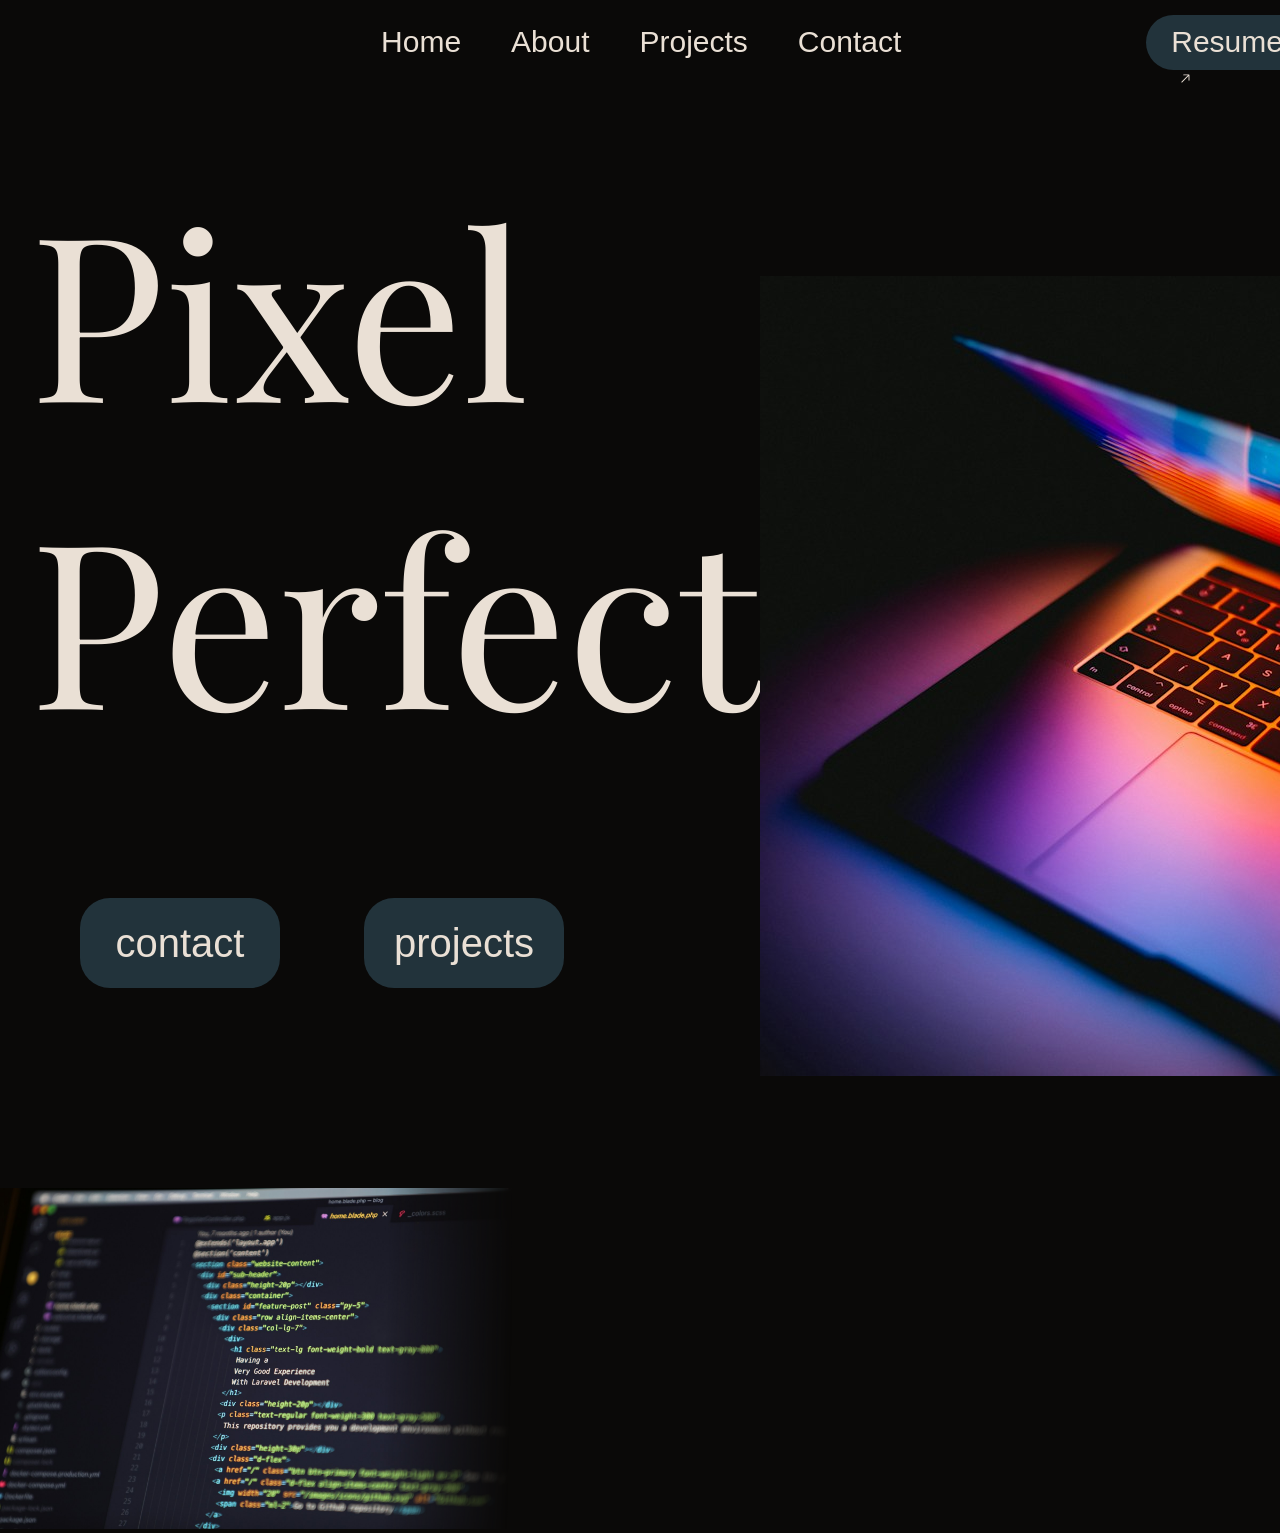
==== index.html @ c18fd6f5 "Add initial website structure with navigation, hero, about, projects, and contact sections - Created" ====
<!doctype html>
<html lang="en">
  <head>
    <meta charset="UTF-8" />
    <meta name="viewport" content="width=device-width, initial-scale=1.0" />
    <title>Kavindu Dombagammana</title>
    <link rel="stylesheet" href="style.css" />
  </head>
  <body>
    <div id="nav-bar">
      <nav>
        
        <a href="#hero-section">Home</a>
        <a href="#about-me-section">About</a>
        <a href="#projects-section">Projects</a>
        <a href="#contact-section">Contact</a>
        <a href="#" id="resume-box">Resume
            <svg
            style="padding-left: 7px;"
              xmlns="http://www.w3.org/2000/svg"
              width="0.5em"
              height="0.5em"
              viewBox="0 0 25 25"
            >
              <title>arrow-angular-top-right</title>
              <path
                fill="currentColor"
                d="M18.92 6.05a.75.75 0 0 0-.598-.297L9.327 5.75a.75.75 0 1 0 0 1.5l7.19.002l-10.72 10.72a.75.75 0 0 0 1.061 1.06L17.573 8.318l.002 7.177a.75.75 0 0 0 1.5-.001l-.003-8.933a.75.75 0 0 0-.152-.51"
              />
            </svg>
          </a>
      </nav>
    </div>

    <section id="hero-section">
        <div id="hero-left">
            <p id="hero-text">Pixel Perfect</p>
            <button>contact</button>
            <button>projects</button>
        </div>
        
        <div id="hero-img">
            <img src="assets\img\hero_img.jpg" alt="hero-img">
        </div>
    </section>
        
    <section id="about-me-section">
        <img src="assets\img\about_me.png" alt="about-me">
    </section>

    <section id="projects-section"></section>

    <section id="contact-section"></section>

    <script src="js/app.js"></script>
  </body>
</html>
---- style.css ----
@import url('https://fonts.googleapis.com/css2?family=Clarity+City:ital,wght@0,100..900;1,100..900&family=Playfair+Display:ital,wght@0,400..900;1,400..900&display=swap');
*{
    padding: 0pc;
    margin: 0px;
}
body{
    background-color: #0a0908;
}
#nav-bar nav{
    padding-left: 30%;
    display: flex;
    justify-content: center;
    align-items: center;
    font-family: "Clarity City", sans-serif;
}
#nav-bar #resume-box{
    background-color: #22333b;
    border-radius: 30px;
    height: 20px;
    padding-top: 10px;
    justify-content: center;
    align-content: center;
    cursor: pointer;
    transition: transform 0.2s cubic-bezier(0.34, 1.56, 0.64, 1);
    user-select: none;
    margin-left: 220px;
}
#nav-bar a{
    text-decoration: none;
    color: #eae0d5;
    padding: 25px;
    font-size: 30px;
    cursor: pointer;
    transition: transform 0.2s cubic-bezier(0.34, 1.56, 0.64, 1);
    user-select: none;
}
#nav-bar a:hover{
    transform: scale(1.2);
}
#resume-box:hover{
    transform: scale(1.1);
}

/* Hero Section */
#hero-section{
    padding-top: 70px;
}
#hero-section #hero-text {
    font-family: "Playfair Display", serif;
    font-size: 230px;
    width: 50%;
    margin-left: 30px;
    color: #eae0d5;
}
#hero-left button{
    border-radius: 30px;
    width: 200px;
    height: 90px;
    margin-left: 80px;
    margin-top: 130px;
    font-family: "Clarity City", sans-serif;
    font-size: 40px;
    cursor: pointer;
    transition: transform 0.2s cubic-bezier(0.34, 1.56, 0.64, 1);
    user-select: none;
    background-color: #22333b;
    color: #eae0d5;
    border-style: none;
}
#hero-section{
    display: flex;
}
#hero-left button:hover{
    transform: scale(1.1);
}

#hero-img{
    width: 600px;
    height: 600px;
    align-self: center;
    margin-top: 10px;
    margin-right: 100px;
}

/* About Me Section */

#about-me-section{
    padding-top: 200px;
}

#about-me-section img{
    width: 40%;
}
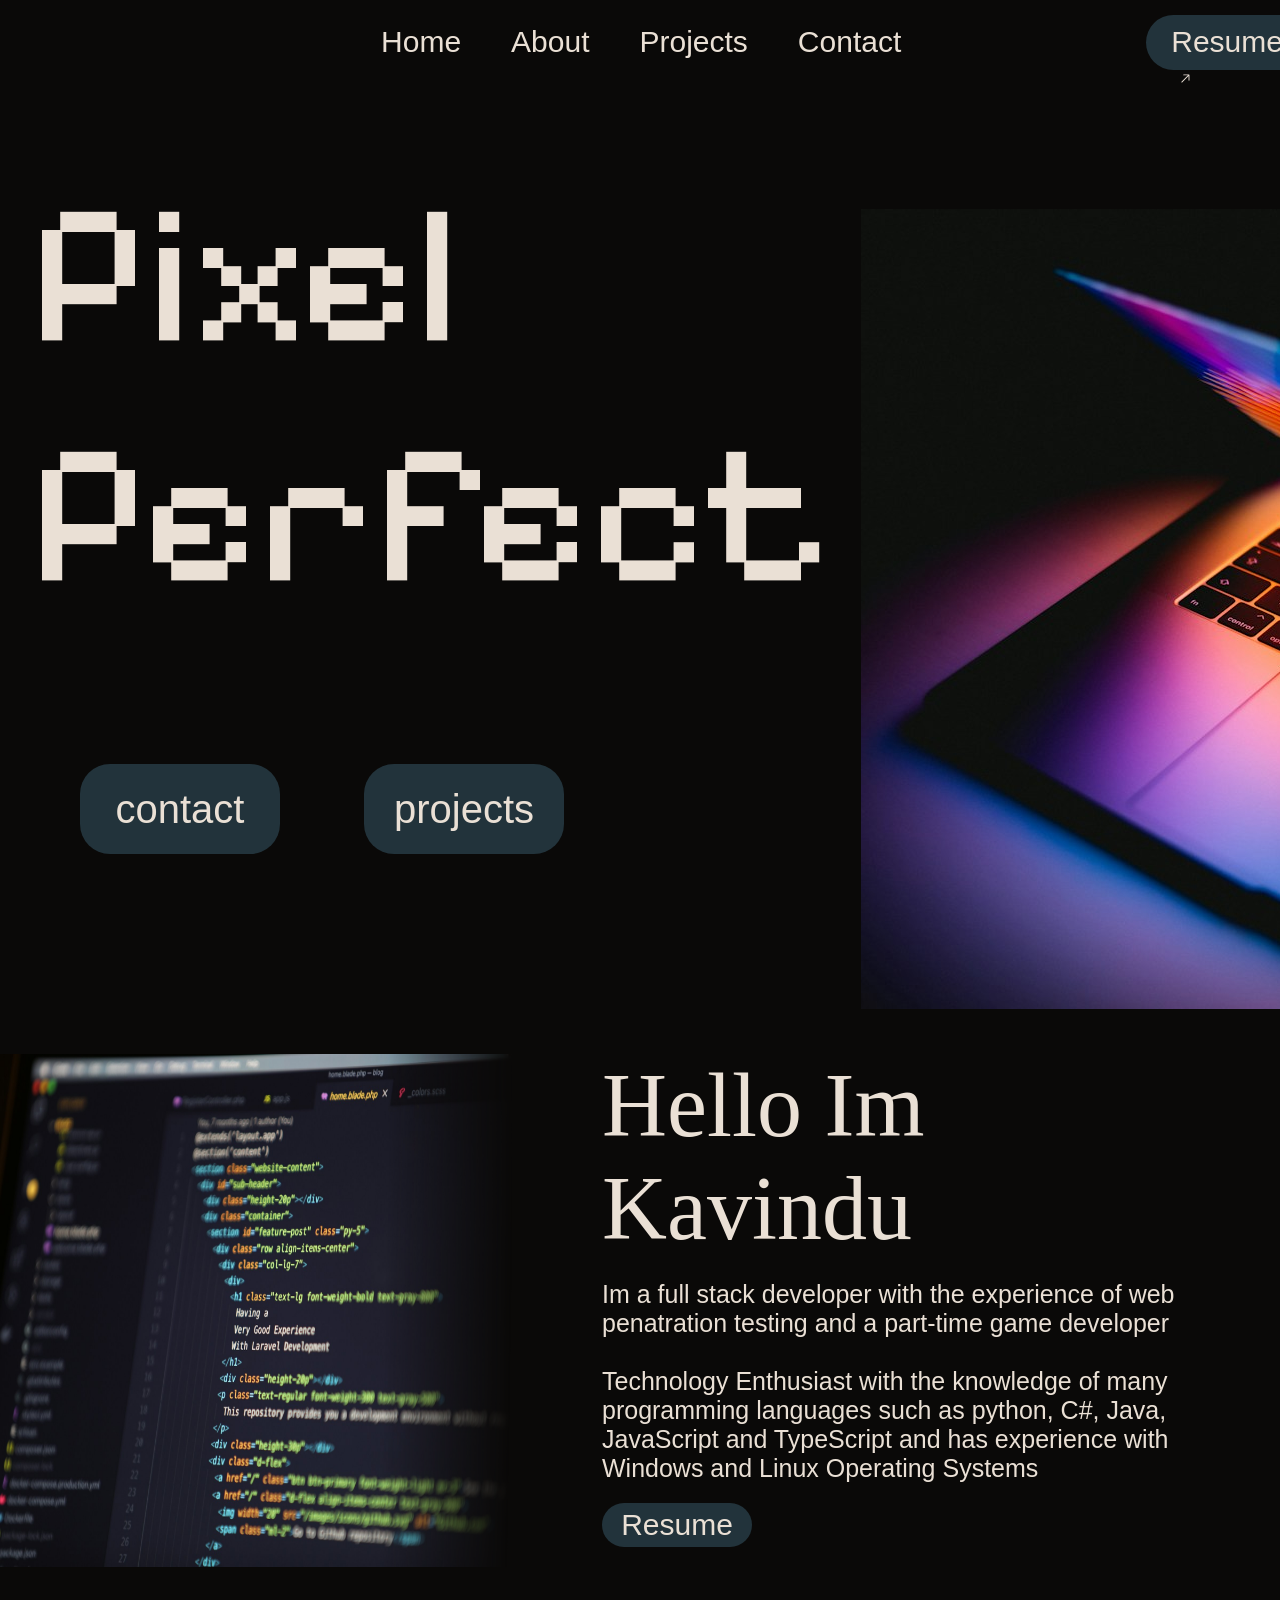
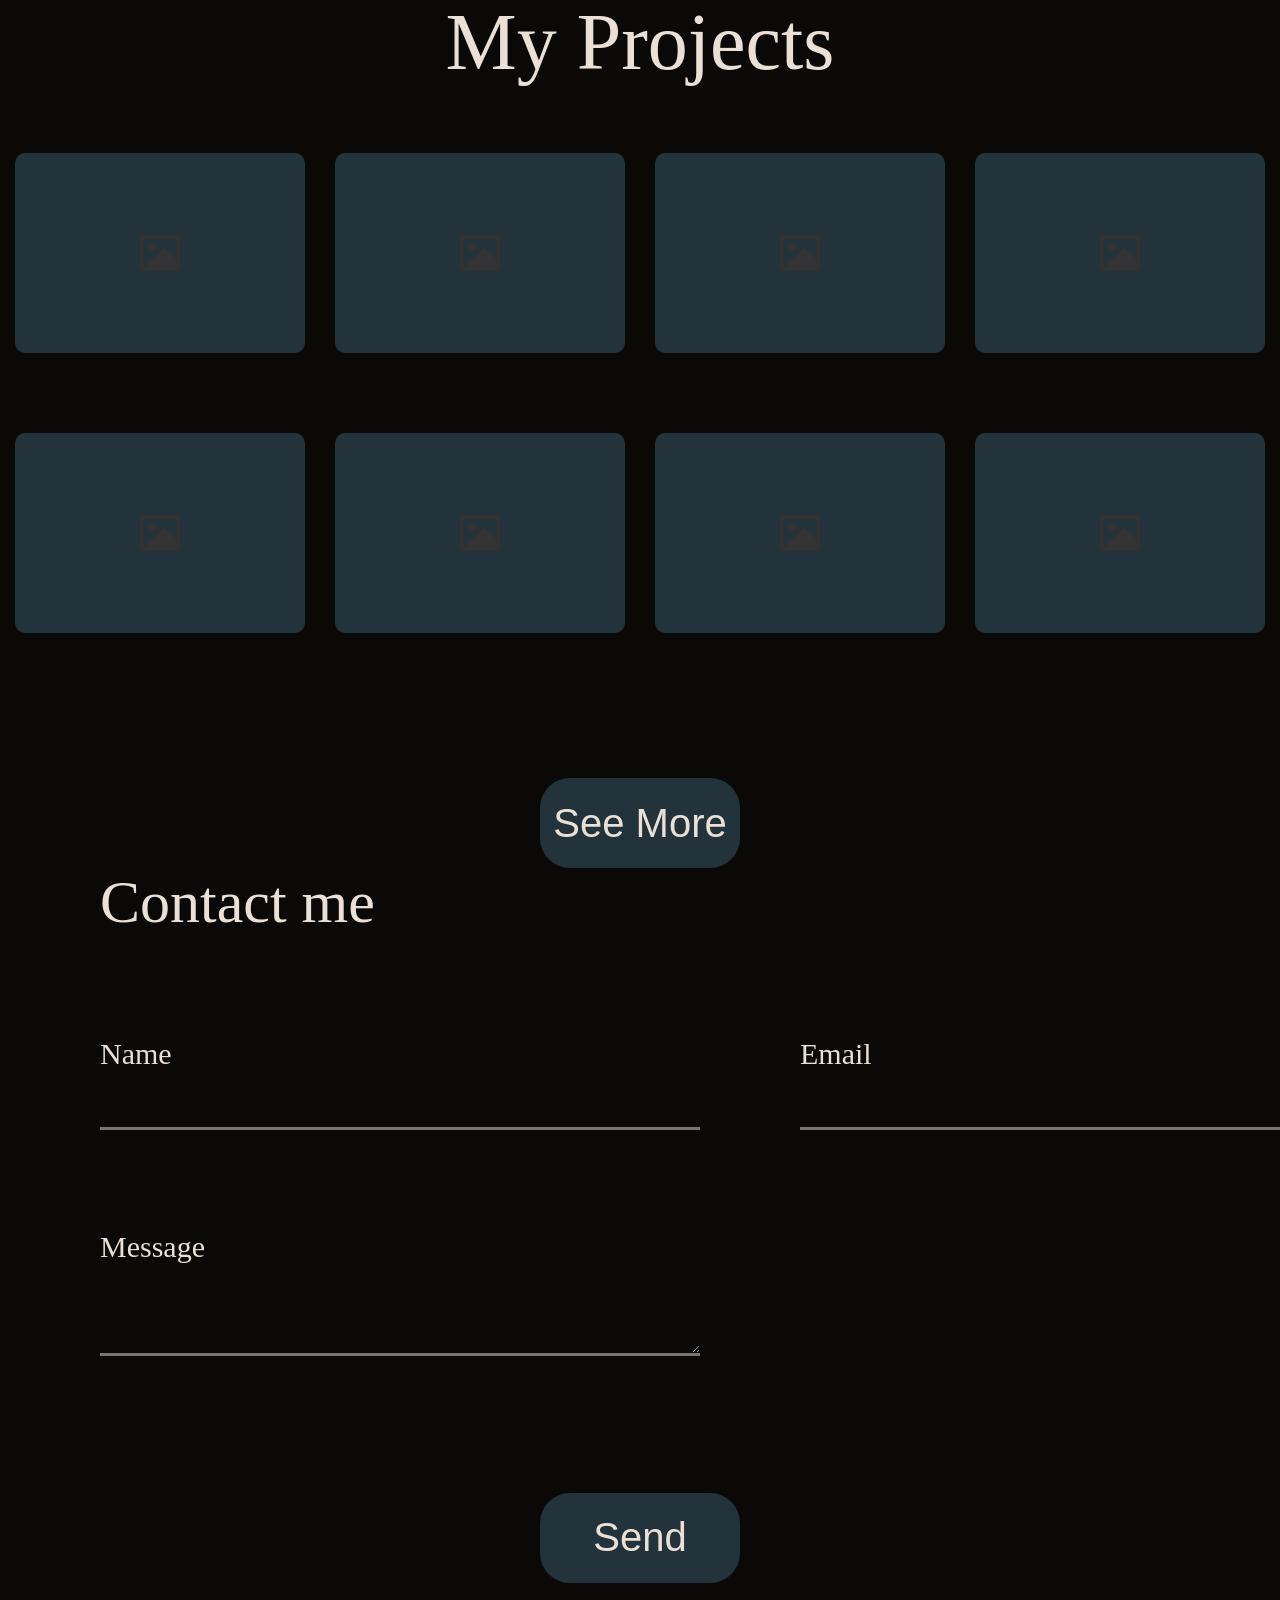
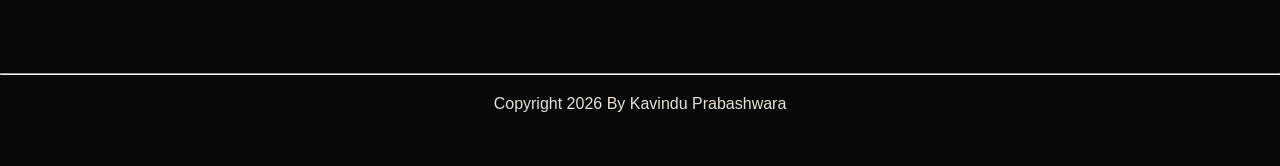
==== commit 5bac335d: "Enhance About Me and Projects sections with content and styling improvements" ====
--- a/index.html
+++ b/index.html
@@ -46,12 +46,119 @@
         
     <section id="about-me-section">
         <img src="assets\img\about_me.png" alt="about-me">
+        <div>
+          <p id="super-text">Hello Im Kavindu</p>
+          <p id="sub-text">Im a full stack developer with the experience of web penatration testing and a part-time game developer <br><br>
+          Technology Enthusiast with the knowledge of many programming languages such as python, C#, Java, JavaScript and TypeScript and has experience with Windows and Linux Operating Systems</p>
+
+          <button>Resume</button>
+        </div>
     </section>
 
-    <section id="projects-section"></section>
+    <section id="projects-section">
+      <center>
+        <p id="title">My Projects</p>
+      </center>
+      <div id="projects-section-card">
+        <div class="card">
+          <svg xmlns="http://www.w3.org/2000/svg" viewBox="0 0 24 24"><path d="M20 5H4V19L13.2923 9.70649C13.6828 9.31595 14.3159 9.31591 14.7065 9.70641L20 15.0104V5ZM2 3.9934C2 3.44476 2.45531 3 2.9918 3H21.0082C21.556 3 22 3.44495 22 3.9934V20.0066C22 20.5552 21.5447 21 21.0082 21H2.9918C2.44405 21 2 20.5551 2 20.0066V3.9934ZM8 11C6.89543 11 6 10.1046 6 9C6 7.89543 6.89543 7 8 7C9.10457 7 10 7.89543 10 9C10 10.1046 9.10457 11 8 11Z"></path></svg>
+          <div class="card__content">
+            <p class="card__title">Project Name</p>
+            <p class="card__description">Project Description</p>
+          </div>
+        </div>
+        <div class="card">
+          <svg xmlns="http://www.w3.org/2000/svg" viewBox="0 0 24 24"><path d="M20 5H4V19L13.2923 9.70649C13.6828 9.31595 14.3159 9.31591 14.7065 9.70641L20 15.0104V5ZM2 3.9934C2 3.44476 2.45531 3 2.9918 3H21.0082C21.556 3 22 3.44495 22 3.9934V20.0066C22 20.5552 21.5447 21 21.0082 21H2.9918C2.44405 21 2 20.5551 2 20.0066V3.9934ZM8 11C6.89543 11 6 10.1046 6 9C6 7.89543 6.89543 7 8 7C9.10457 7 10 7.89543 10 9C10 10.1046 9.10457 11 8 11Z"></path></svg>
+          <div class="card__content">
+            <p class="card__title">Project Name</p>
+            <p class="card__description">Project Description</p>
+          </div>
+        </div>
+        <div class="card">
+          <svg xmlns="http://www.w3.org/2000/svg" viewBox="0 0 24 24"><path d="M20 5H4V19L13.2923 9.70649C13.6828 9.31595 14.3159 9.31591 14.7065 9.70641L20 15.0104V5ZM2 3.9934C2 3.44476 2.45531 3 2.9918 3H21.0082C21.556 3 22 3.44495 22 3.9934V20.0066C22 20.5552 21.5447 21 21.0082 21H2.9918C2.44405 21 2 20.5551 2 20.0066V3.9934ZM8 11C6.89543 11 6 10.1046 6 9C6 7.89543 6.89543 7 8 7C9.10457 7 10 7.89543 10 9C10 10.1046 9.10457 11 8 11Z"></path></svg>
+          <div class="card__content">
+            <p class="card__title">Project Name</p>
+            <p class="card__description">Project Description</p>
+          </div>
+        </div>
+        <div class="card">
+          <svg xmlns="http://www.w3.org/2000/svg" viewBox="0 0 24 24"><path d="M20 5H4V19L13.2923 9.70649C13.6828 9.31595 14.3159 9.31591 14.7065 9.70641L20 15.0104V5ZM2 3.9934C2 3.44476 2.45531 3 2.9918 3H21.0082C21.556 3 22 3.44495 22 3.9934V20.0066C22 20.5552 21.5447 21 21.0082 21H2.9918C2.44405 21 2 20.5551 2 20.0066V3.9934ZM8 11C6.89543 11 6 10.1046 6 9C6 7.89543 6.89543 7 8 7C9.10457 7 10 7.89543 10 9C10 10.1046 9.10457 11 8 11Z"></path></svg>
+          <div class="card__content">
+            <p class="card__title">Project Name</p>
+            <p class="card__description">Project Description</p>
+          </div>
+        </div>
+      </div>
 
-    <section id="contact-section"></section>
+      <div id="projects-section-card">
+        <div class="card">
+          <svg xmlns="http://www.w3.org/2000/svg" viewBox="0 0 24 24"><path d="M20 5H4V19L13.2923 9.70649C13.6828 9.31595 14.3159 9.31591 14.7065 9.70641L20 15.0104V5ZM2 3.9934C2 3.44476 2.45531 3 2.9918 3H21.0082C21.556 3 22 3.44495 22 3.9934V20.0066C22 20.5552 21.5447 21 21.0082 21H2.9918C2.44405 21 2 20.5551 2 20.0066V3.9934ZM8 11C6.89543 11 6 10.1046 6 9C6 7.89543 6.89543 7 8 7C9.10457 7 10 7.89543 10 9C10 10.1046 9.10457 11 8 11Z"></path></svg>
+          <div class="card__content">
+            <p class="card__title">Project Name</p>
+            <p class="card__description">Project Description</p>
+          </div>
+        </div>
+        <div class="card">
+          <svg xmlns="http://www.w3.org/2000/svg" viewBox="0 0 24 24"><path d="M20 5H4V19L13.2923 9.70649C13.6828 9.31595 14.3159 9.31591 14.7065 9.70641L20 15.0104V5ZM2 3.9934C2 3.44476 2.45531 3 2.9918 3H21.0082C21.556 3 22 3.44495 22 3.9934V20.0066C22 20.5552 21.5447 21 21.0082 21H2.9918C2.44405 21 2 20.5551 2 20.0066V3.9934ZM8 11C6.89543 11 6 10.1046 6 9C6 7.89543 6.89543 7 8 7C9.10457 7 10 7.89543 10 9C10 10.1046 9.10457 11 8 11Z"></path></svg>
+          <div class="card__content">
+            <p class="card__title">Project Name</p>
+            <p class="card__description">Project Description</p>
+          </div>
+        </div>
+        <div class="card">
+          <svg xmlns="http://www.w3.org/2000/svg" viewBox="0 0 24 24"><path d="M20 5H4V19L13.2923 9.70649C13.6828 9.31595 14.3159 9.31591 14.7065 9.70641L20 15.0104V5ZM2 3.9934C2 3.44476 2.45531 3 2.9918 3H21.0082C21.556 3 22 3.44495 22 3.9934V20.0066C22 20.5552 21.5447 21 21.0082 21H2.9918C2.44405 21 2 20.5551 2 20.0066V3.9934ZM8 11C6.89543 11 6 10.1046 6 9C6 7.89543 6.89543 7 8 7C9.10457 7 10 7.89543 10 9C10 10.1046 9.10457 11 8 11Z"></path></svg>
+          <div class="card__content">
+            <p class="card__title">Project Name</p>
+            <p class="card__description">Project Description</p>
+          </div>
+        </div>
+        <div class="card">
+          <svg xmlns="http://www.w3.org/2000/svg" viewBox="0 0 24 24"><path d="M20 5H4V19L13.2923 9.70649C13.6828 9.31595 14.3159 9.31591 14.7065 9.70641L20 15.0104V5ZM2 3.9934C2 3.44476 2.45531 3 2.9918 3H21.0082C21.556 3 22 3.44495 22 3.9934V20.0066C22 20.5552 21.5447 21 21.0082 21H2.9918C2.44405 21 2 20.5551 2 20.0066V3.9934ZM8 11C6.89543 11 6 10.1046 6 9C6 7.89543 6.89543 7 8 7C9.10457 7 10 7.89543 10 9C10 10.1046 9.10457 11 8 11Z"></path></svg>
+          <div class="card__content">
+            <p class="card__title">Project Name</p>
+            <p class="card__description">Project Description</p>
+          </div>
+        </div>
+      </div>
 
+      <center>
+        <button id="github-button">See More</button>
+      </center>
+      
+    </section>
+
+    <section id="contact-section">
+      <p>Contact me</p>
+      <form id="contact-form">
+        <div id="form-first-row">
+          <div>
+            <label for="txtName">Name</label>
+            <input type="text" id="txtName" style="color: #eae0d5; font-size: 20px;">
+          </div>
+          <div>
+            <label for="txtEmail">Email</label>
+            <input type="text" id="txtEmail" style="color: #eae0d5; font-size: 20px;">
+          </div>
+          
+        </div>
+        <div id="form-second-row">
+          <label for="txtMessage">Message</label>
+          <textarea name="txtMessage" id="txtMessage" style="color: #eae0d5; font-size: 20px;" rows="6" cols="50"></textarea>
+        </div>
+        <center>
+          <button id="send-message">Send</button>
+        </center>
+        
+        
+      </form>
+    </section>
+    <footer>
+      <hr style="margin-top: 90px;">
+      <center>
+        <p style="font-family: Clarity City, sans-serif; color: #eae0d5; padding-top: 20px; padding-bottom: 50px;">Copyright 2026 By Kavindu Prabashwara</p>
+      </center>
+      
+    </footer>
     <script src="js/app.js"></script>
   </body>
 </html>
--- a/style.css
+++ b/style.css
@@ -1,11 +1,13 @@
-@import url('https://fonts.googleapis.com/css2?family=Clarity+City:ital,wght@0,100..900;1,100..900&family=Playfair+Display:ital,wght@0,400..900;1,400..900&display=swap');
+@import url('https://fonts.googleapis.com/css2?family=Clarity+City:ital,wght@0,100..900;1,100..900&family=Pixelify+Sans:wght@400..700&family=Playfair+Display:ital,wght@0,400..900;1,400..900&display=swap');
 *{
     padding: 0pc;
     margin: 0px;
+    scroll-behavior: smooth;
 }
 body{
     background-color: #0a0908;
 }
+
 #nav-bar nav{
     padding-left: 30%;
     display: flex;
@@ -46,8 +48,9 @@
     padding-top: 70px;
 }
 #hero-section #hero-text {
-    font-family: "Playfair Display", serif;
-    font-size: 230px;
+    font-family: "Pixelify Sans", sans-serif;
+    font-size: 200px;
+    margin-right: 30px;
     width: 50%;
     margin-left: 30px;
     color: #eae0d5;
@@ -85,9 +88,212 @@
 /* About Me Section */
 
 #about-me-section{
+    display: flex;
     padding-top: 200px;
+    color: #eae0d5;
 }
 
 #about-me-section img{
     width: 40%;
+    display: block;
+}
+#about-me-section div{
+    width: 50%;
+    display: block;
+    padding-left: 90px;
+}
+#about-me-section #super-text{
+    font-size: 90px;
+}
+#about-me-section #sub-text{
+    font-family: "Clarity City", sans-serif;
+    padding-top: 20px;
+    font-size: 25px;
+}
+#about-me-section button{
+    padding: 5px;
+    margin-top: 20px;
+    margin-bottom: 20px;
+    font-size: 30px;
+    width: 150px;
+    background-color: #22333b;
+    border-style: none;
+    color: #eae0d5;
+    border-radius: 50px;
+    font-family: "Clarity City", sans-serif;
+    font-size: 30px;
+    cursor: pointer;
+    transition: transform 0.2s cubic-bezier(0.34, 1.56, 0.64, 1);
+    user-select: none;
+}
+#about-me-section button:hover{
+    transform: scale(1.1);
+}
+#projects-section{
+    margin-top: 30px;
+}
+#projects-section-card{
+    margin-top: 50px;
+    display: flex;
+    justify-content: center;
+}
+#projects-section #title{
+    color: #eae0d5;
+    font-size: 80px;
+}
+/* From Uiverse.io by gharsh11032000 */ 
+.card {
+  position: relative;
+  width: 300px;
+  height: 200px;
+  background-color: #22333b;
+  border-radius: 10px;
+  display: flex;
+  align-items: center;
+  justify-content: center;
+  overflow: hidden;
+  perspective: 1000px;
+  transition: all 0.6s cubic-bezier(0.175, 0.885, 0.32, 1.275);
+  margin: 15px;
+  
+}
+
+.card svg {
+  width: 48px;
+  fill: #333;
+  transition: all 0.6s cubic-bezier(0.175, 0.885, 0.32, 1.275);
+}
+
+.card:hover {
+  transform: scale(1.05);
+  box-shadow: 0 8px 16px rgba(255, 255, 255, 0.2);
+}
+
+.card__content {
+  position: absolute;
+  top: 0;
+  left: 0;
+  width: 100%;
+  height: 100%;
+  padding: 20px;
+  box-sizing: border-box;
+  background-color: #f2f2f2;
+  transform: rotateX(-90deg);
+  transform-origin: bottom;
+  transition: all 0.6s cubic-bezier(0.175, 0.885, 0.32, 1.275);
+}
+
+.card:hover .card__content {
+  transform: rotateX(0deg);
+}
+
+.card__title {
+  margin: 0;
+  font-size: 24px;
+  color: #333;
+  font-weight: 700;
+}
+
+.card:hover svg {
+  scale: 0;
+}
+
+.card__description {
+  margin: 10px 0 0;
+  font-size: 14px;
+  color: #777;
+  line-height: 1.4;
+}
+
+#github-button {
+    border-radius: 30px;
+    width: 200px;
+    height: 90px;
+    margin-top: 130px;
+    font-family: "Clarity City", sans-serif;
+    font-size: 40px;
+    cursor: pointer;
+    transition: transform 0.2s cubic-bezier(0.34, 1.56, 0.64, 1);
+    user-select: none;
+    background-color: #22333b;
+    color: #eae0d5;
+    border-style: none;
+}
+#github-button:hover{
+    transform: scale(1.1);
+}
+
+#contact-form{
+    color: #eae0d5;
+    font-size: 30px;
+}
+#contact-form label{
+    display: block;
+    margin-bottom: 20px;
+}
+#contact-section p{
+    color: #eae0d5;
+    font-size: 60px;
+    padding-left: 100px;
+}
+#txtEmail{
+    border-style: none;
+    border-bottom-style: solid;
+    border-bottom-width: 3px;
+    background-color: #0a0908;
+    box-shadow: #22333b;
+    height: 30px;
+    width: 600px;
+}
+#txtName{
+    border-style: none;
+    border-bottom-style: solid;
+    border-bottom-width: 3px;
+    background-color: #0a0908;
+    box-shadow: #22333b;
+    height: 30px;
+    width: 600px;
+}
+#form-first-row div{
+    display: block;
+    padding-top: 100px;
+    padding-left: 100px;
+
+}
+#form-first-row{
+    display: flex;
+}
+
+#txtMessage{
+    border-style: none;
+    border-bottom-style: solid;
+    border-bottom-width: 3px;
+    background-color: #0a0908;
+    box-shadow: #22333b;
+    height: 30px;
+    width: 600px;
+    field-sizing: content;
+    min-block-size: 3lh;
+}
+#form-second-row{
+    padding-top: 100px;
+    padding-left: 100px;
+}
+
+#send-message{
+    border-radius: 30px;
+    width: 200px;
+    height: 90px;
+    margin-top: 130px;
+    font-family: "Clarity City", sans-serif;
+    font-size: 40px;
+    cursor: pointer;
+    transition: transform 0.2s cubic-bezier(0.34, 1.56, 0.64, 1);
+    user-select: none;
+    background-color: #22333b;
+    color: #eae0d5;
+    border-style: none;
+}
+#send-message:hover{
+    transform: scale(1.1);
 }
